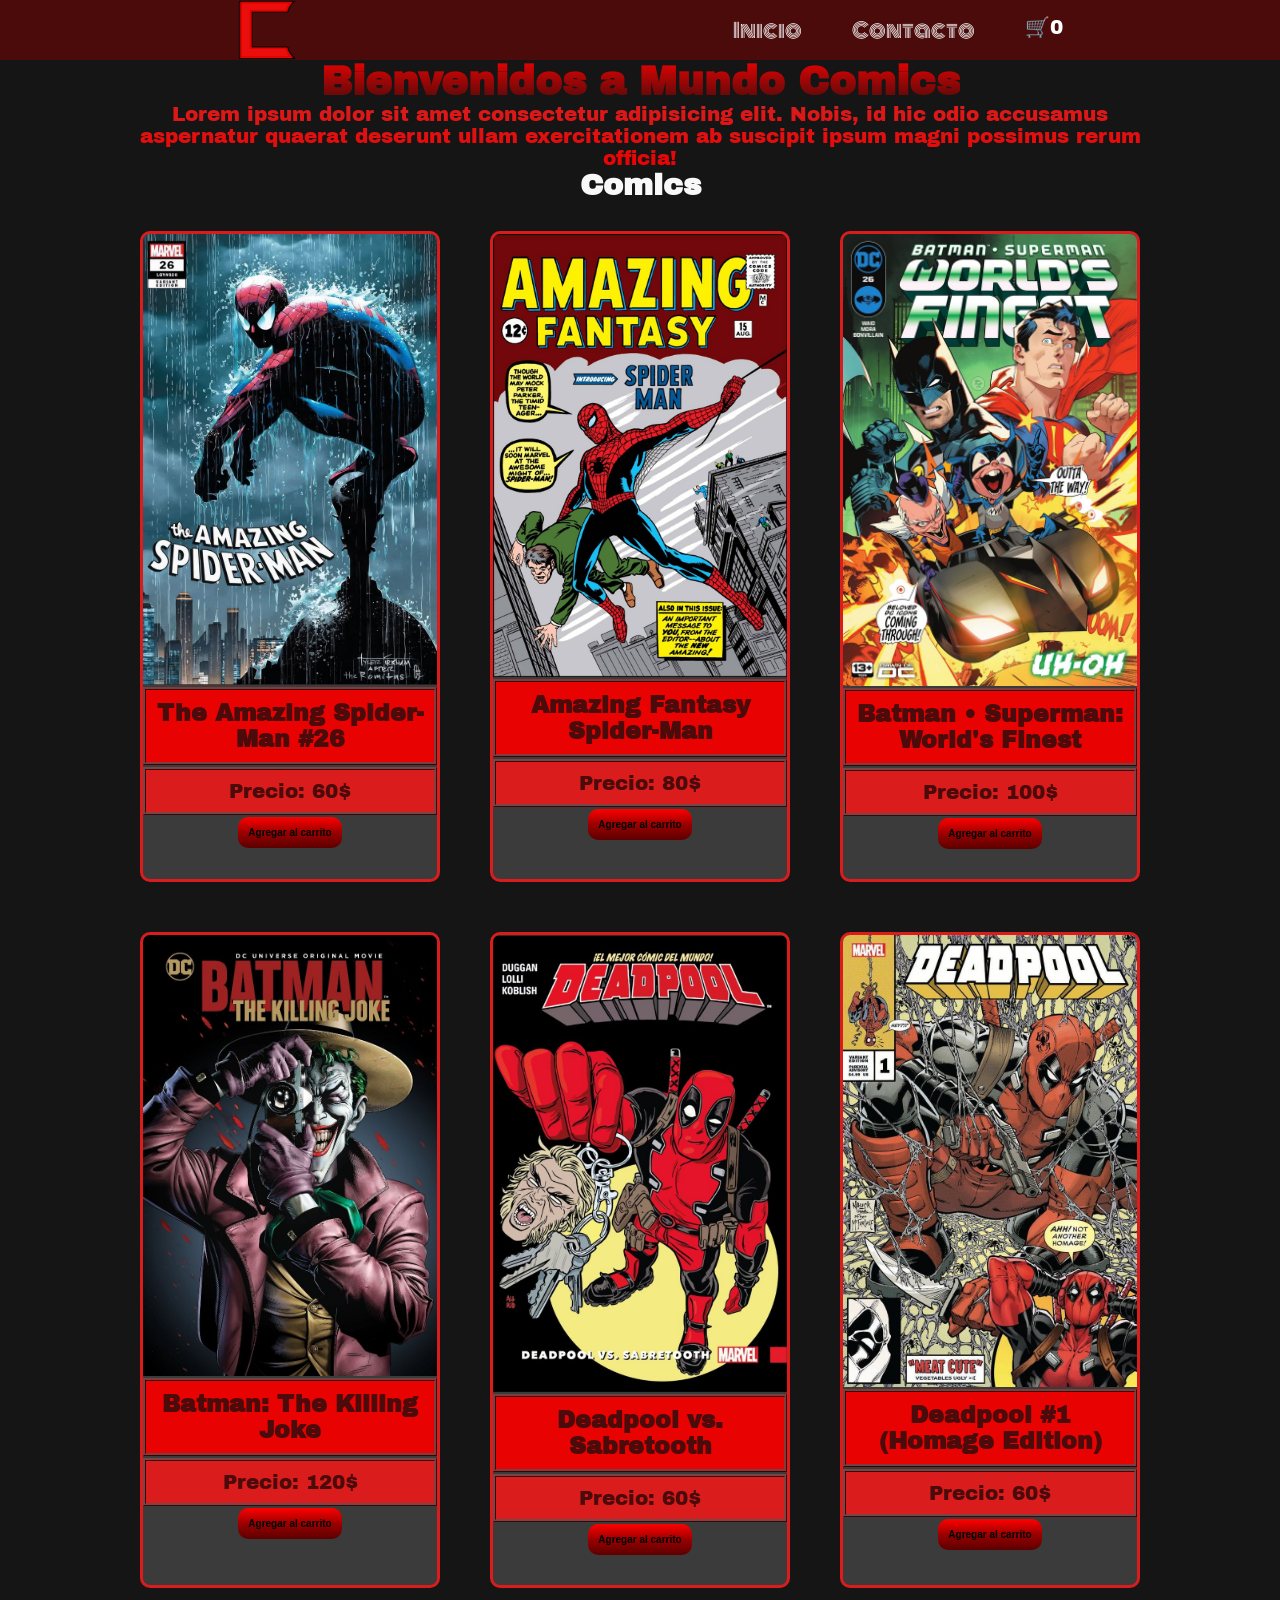
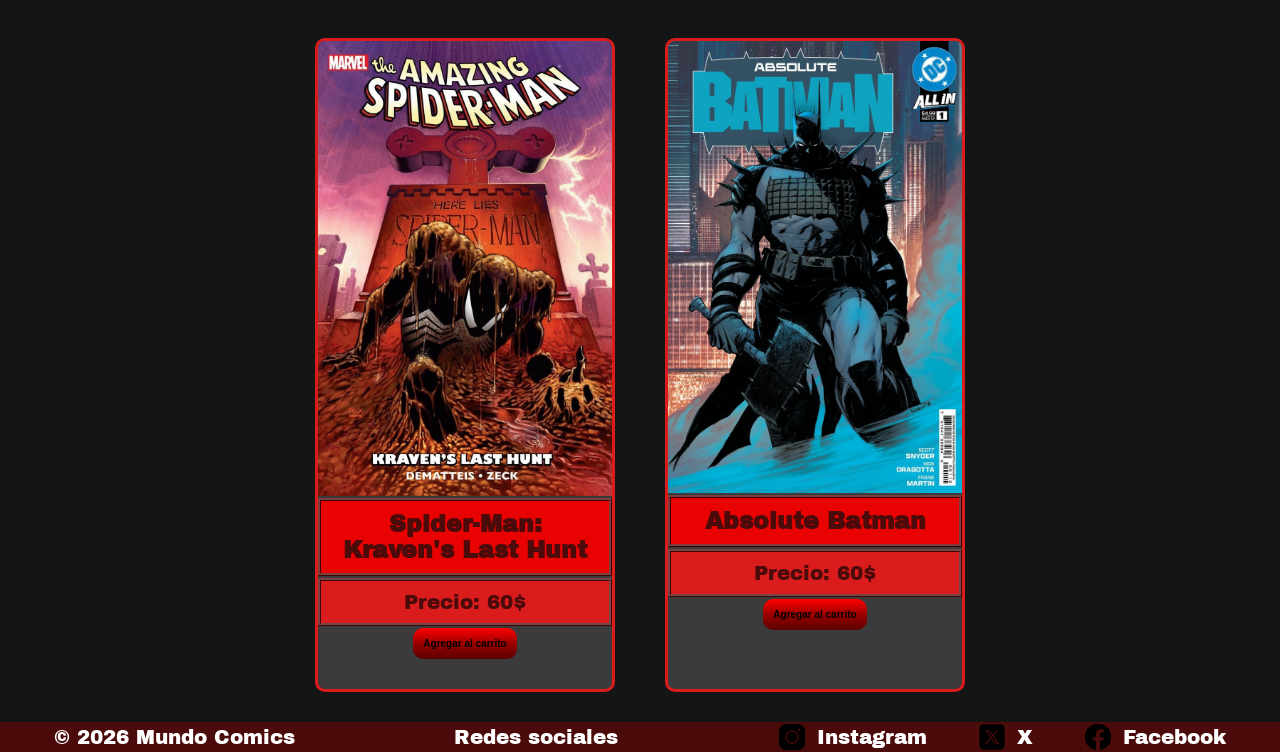
==== index.html @ 8cf8cd48 "nuevas paginas,js y boton de carrito de compras" ====
<!doctype html>
<html lang="es">
  <head>
    <meta charset="UTF-8" />
    <meta name="viewport" content="width=device-width, initial-scale=1.0" />
    <link rel="preconnect" href="https://fonts.googleapis.com" />
    <link rel="preconnect" href="https://fonts.gstatic.com" crossorigin />
    <link
      href="https://fonts.googleapis.com/css2?family=Archivo+Black&family=Monoton&display=swap"
      rel="stylesheet"
    />
    <link rel="stylesheet" href="CSS/estilos.css" />
    <title>Mundo Comics</title>
  </head>
  <body>
    <header>
      <div class="div-logo">
        <a href="index.html" class="logo">
          <img
            src="Img/logo_de_pagina.png"
            alt="Logo de Mundo Comics"
            class="logo"
          />
        </a>
      </div>
      <nav class="header-nav">
        <ul>
          <li><a href="index.html" class="monoton-regular">Inicio</a></li>
          <li>
            <a href="Pages/contacto.html" class="monoton-regular">Contacto</a>
          </li>
          <li>
            <a href="/Pages/carrito.html" class="carrito-icono"
              >🛒<span id="contador-carrito">0</span></a
            >
          </li>
        </ul>
      </nav>
    </header>

    <main>
      <h1 class="text-primary">Bienvenidos a Mundo Comics</h1>
      <p class="text-secondary">
        Lorem ipsum dolor sit amet consectetur adipisicing elit. Nobis, id hic
        odio accusamus aspernatur quaerat deserunt ullam exercitationem ab
        suscipit ipsum magni possimus rerum officia!
      </p>
      <h2>Comics</h2>

      <section>
        <div class="tarjetas-de-producto">
          <article class="card">
            <img
              src="Img/the_amazing_spider_man.jpg"
              alt="Imagen de The Amazing Spider-Man Variant"
            />
            <h3 class="text-secondary-card">The Amazing Spider-Man #26</h3>
            <p class="text-primary-card">Precio: 60$</p>
            <button class="btn bg-secondary text-dark">
              Agregar al carrito
            </button>
          </article>

          <article class="card">
            <img
              src="Img/amazing_fantasy_spider_Man.jpg"
              alt="Imagen de Amazing Fantasy #15"
            />
            <h3 class="text-secondary-card">Amazing Fantasy Spider-Man</h3>
            <p class="text-primary-card">Precio: 80$</p>
            <button class="btn bg-secondary text-dark">
              Agregar al carrito
            </button>
          </article>

          <article class="card">
            <img
              src="Img/batman_._superman,_worlds_finest.jpg"
              alt="Imagen de World's Finest"
            />
            <h3 class="text-secondary-card">
              Batman • Superman: World's Finest
            </h3>
            <p class="text-primary-card">Precio: 100$</p>
            <button class="btn bg-secondary text-dark">
              Agregar al carrito
            </button>
          </article>

          <article class="card">
            <img
              src="Img/batman,_the_killing_joke.jpg"
              alt="Imagen de The Killing Joke"
            />
            <h3 class="text-secondary-card">Batman: The Killing Joke</h3>
            <p class="text-primary-card">Precio: 120$</p>
            <button class="btn bg-secondary text-dark">
              Agregar al carrito
            </button>
          </article>

          <article class="card">
            <img
              src="Img/deadpool_vs_sabretooth.jpg"
              alt="Imagen de Deadpool vs Sabretooth"
            />
            <h3 class="text-secondary-card">Deadpool vs. Sabretooth</h3>
            <p class="text-primary-card">Precio: 60$</p>
            <button class="btn bg-secondary text-dark">
              Agregar al carrito
            </button>
          </article>

          <article class="card">
            <img src="Img/deadpool.jpg" alt="Imagen de Deadpool Homage" />
            <h3 class="text-secondary-card">Deadpool #1 (Homage Edition)</h3>
            <p class="text-primary-card">Precio: 60$</p>
            <button class="btn bg-secondary text-dark">
              Agregar al carrito
            </button>
          </article>

          <article class="card">
            <img
              src="Img/te_amazing_spider_man,_kravens_last_hunt.jpg"
              alt="Imagen de Kraven's Last Hunt"
            />
            <h3 class="text-secondary-card">Spider-Man: Kraven's Last Hunt</h3>
            <p class="text-primary-card">Precio: 60$</p>
            <button class="btn bg-secondary text-dark">
              Agregar al carrito
            </button>
          </article>

          <article class="card">
            <img
              src="Img/absolute_Batman.jpg"
              alt="Imagen de Absolute Batman"
            />
            <h3 class="text-secondary-card">Absolute Batman</h3>
            <p class="text-primary-card">Precio: 60$</p>
            <button class="btn bg-secondary text-dark">
              Agregar al carrito
            </button>
          </article>
        </div>
      </section>
    </main>

    <footer>
      <p>© 2026 Mundo Comics</p>
      <p>Redes sociales</p>
      <ul class="Footer-list">
        <li><img src="Img/instagram.png" alt="Instagram" />Instagram</li>
        <li><img src="Img/x.png" alt="X" />X</li>
        <li><img src="Img/facebook.png" alt="Facebook" />Facebook</li>
      </ul>
    </footer>
  </body>
</html>
---- CSS/estilos.css ----
* {
  margin: 0;
  padding: 0;
  box-sizing: border-box;
}

html {
  font-size: 62.5%;
}

body {
  font-family: "Archivo Black", sans-serif;
  font-style: normal;
  font-size: 2rem;
  background-color: #151515;
  color: #f8f8f8;
  display: flex;
  flex-direction: column;
  height: 100vh;
  text-align: center;
}

header,
footer {
  background-color: #4b0b0b;
  flex-wrap: wrap;
  width: 100%;
  color: white;
  display: flex;
  justify-content: space-around;
  align-items: center;
}

.div-logo {
  margin-left: 2rem;
  font-weight: bold;
}

.logo,
.header-nav ul li a {
  font-size: 2rem;
}
.logo {
  display: flex;
  width: 6rem;
  height: 6rem;
}
.header-nav ul {
  list-style: none;
  display: flex;
  gap: 2rem;
  margin: 0;
  padding: 0;
}

.header-nav a {
  text-decoration: none;
  color: white;
  font-size: 1.6rem;
}
.header-nav ul,
footer,
.Footer-list {
  list-style: none;
  display: flex;
  gap: 5rem;
}
.Footer-list li {
  display: flex;
  align-items: center;
  gap: 1rem;
}

.Footer-list li img {
  width: 3rem;
  height: auto;
}

main {
  width: 80%;
  margin: auto;
  padding-bottom: 2rem;
  flex: 1;
  display: flex;
  flex-direction: column;
  align-items: center;
}

.btn {
  text-align: center;
  align-items: center;
  border: black;
  font-size: 1rem;
  font-weight: bold;
  border-radius: 1rem;
  padding: 1rem;
  cursor: pointer;
}
.btn:active {
  transform: scale(0.95);
  background: linear-gradient(#ffb700, #ff5500, #ff0000);
}
.card {
  margin: 1rem;
  background-color: #3b3b3b;
  width: 30rem;
  border-style: solid;
  padding-bottom: 3rem;
  border-radius: 1rem;
  border-color: #da1c1c;
  overflow: hidden;
  text-align: center;
  display: flex;
  flex-direction: column;
  align-items: center;
  gap: 0.2rem;
}

.card img {
  width: 100%;
}

.text-dark {
  color: #000000;
}
.text-primary-card {
  border: #000000bc;
  border-style: ridge;
  background-color: #da1c1c;
  width: 100%;
  padding: 1rem;
  color: #4b0b0b;
}
.text-secondary-card {
  border: #000000bc;
  border-style: ridge;
  width: 100%;
  padding: 1rem;
  background-color: #e90202;
  color: #4b0b0b;
}
.text-primary {
  background: linear-gradient(#e90202, #4b0b0b);
  background-clip: text;
  color: transparent;
}
.text-secondary {
  background: linear-gradient(#da1c1c, #e90202);
  background-clip: text;
  color: transparent;
}
.monoton-regular {
  font-family: "Monoton", sans-serif;
  font-weight: 400;
  font-style: normal;
}
.bg-secondary {
  background: linear-gradient(#ff0000, #9b0000, #5c0000);
}
.tarjetas-de-producto {
  margin-top: 2rem;
  justify-content: center;
  display: flex;
  flex-wrap: wrap;
  gap: 3rem;
}
/*=============================*/
/*           CONTACTO          */
/*=============================*/
.titulo-contacto {
  margin: 2rem 0;
}

.form-contacto {
  background: linear-gradient(#ffaa00, #ff6200, #ff4800);
  color: #000000;
  width: 100%;
  max-width: 50rem;
  font-size: 2rem;
  padding: 3rem;
  border-radius: 1rem;
  box-shadow: 0 10px 30px rgba(0, 0, 0, 0.15);
}
/*=============================*/
/*        MEDIA QUERY          */
/*=============================*/
@media (max-width: 600px) {
  footer {
    flex-direction: column;
    align-items: center;
    justify-content: center;
    padding: 1rem;
  }

  .Footer-list {
    flex-direction: column;
    gap: 0.5rem;
    align-items: center;
    width: 100%;
  }

  .Footer-list li {
    flex: none;
    text-align: center;
  }

  .Footer-list li img {
    width: 2rem;
  }
}
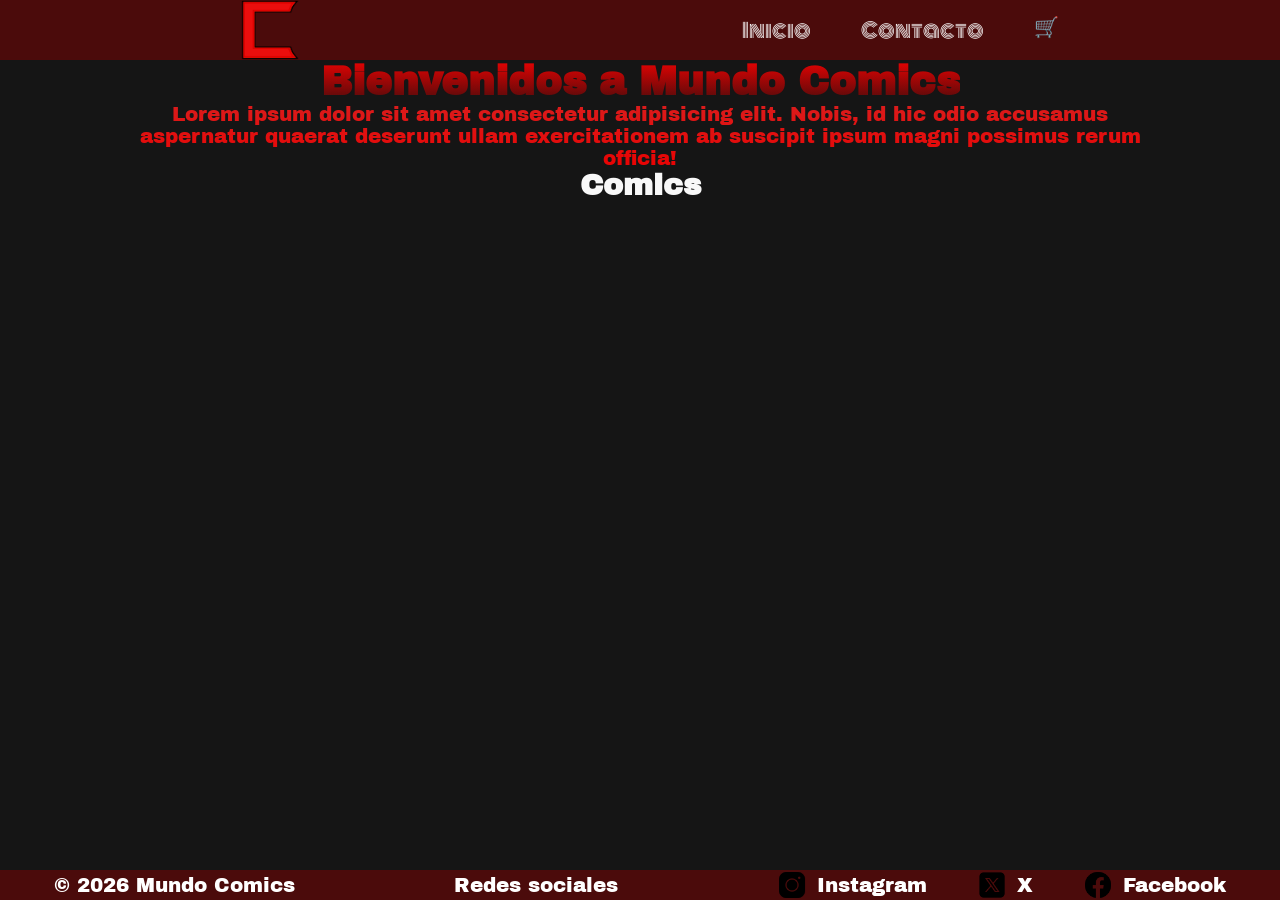
==== commit a7a1e115: "carrito" ====
--- a/index.html
+++ b/index.html
@@ -31,8 +31,8 @@
           </li>
           <li>
             <a href="/Pages/carrito.html" class="carrito-icono"
-              >🛒<span id="contador-carrito">0</span></a
-            >
+              >🛒<span id="contadorcarrito"></span
+            ></a>
           </li>
         </ul>
       </nav>
@@ -48,8 +48,8 @@
       <h2>Comics</h2>
 
       <section>
-        <div class="tarjetas-de-producto">
-          <article class="card">
+        <div id="contenedor-tarjetas" class="tarjetas-de-producto">
+          <!-- <article class="card">
             <img
               src="Img/the_amazing_spider_man.jpg"
               alt="Imagen de The Amazing Spider-Man Variant"
@@ -142,7 +142,7 @@
             <button class="btn bg-secondary text-dark">
               Agregar al carrito
             </button>
-          </article>
+          </article> -->
         </div>
       </section>
     </main>
@@ -156,5 +156,6 @@
         <li><img src="Img/facebook.png" alt="Facebook" />Facebook</li>
       </ul>
     </footer>
+    <script src="/Js/index.js" type="module"></script>
   </body>
 </html>
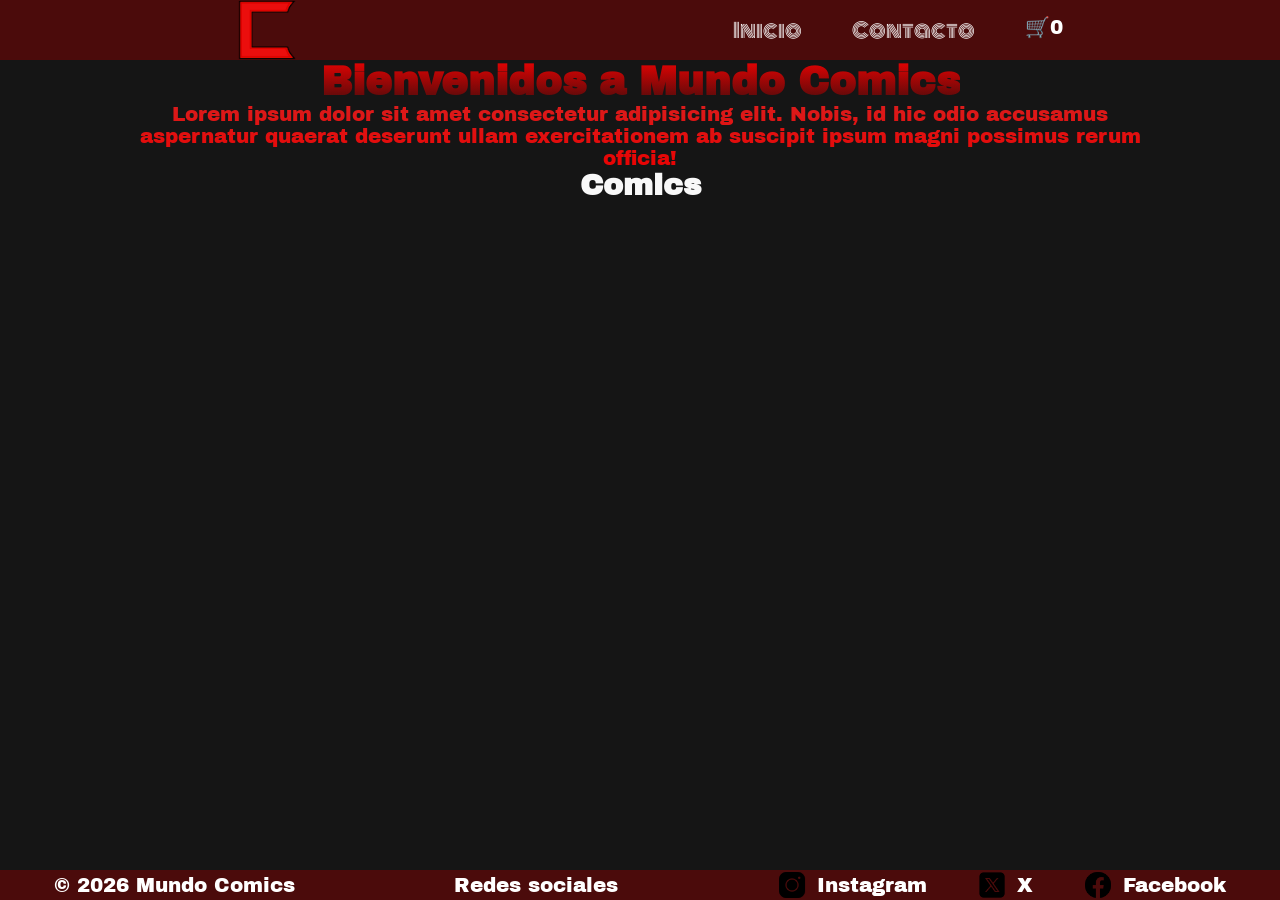
==== commit c47d582e: "Index,funcionesCarritos,storage,ui" ====
--- a/index.html
+++ b/index.html
@@ -31,8 +31,8 @@
           </li>
           <li>
             <a href="/Pages/carrito.html" class="carrito-icono"
-              >🛒<span id="contadorcarrito"></span
-            ></a>
+              >🛒<span id="contador_carrito">0</span></a
+            >
           </li>
         </ul>
       </nav>
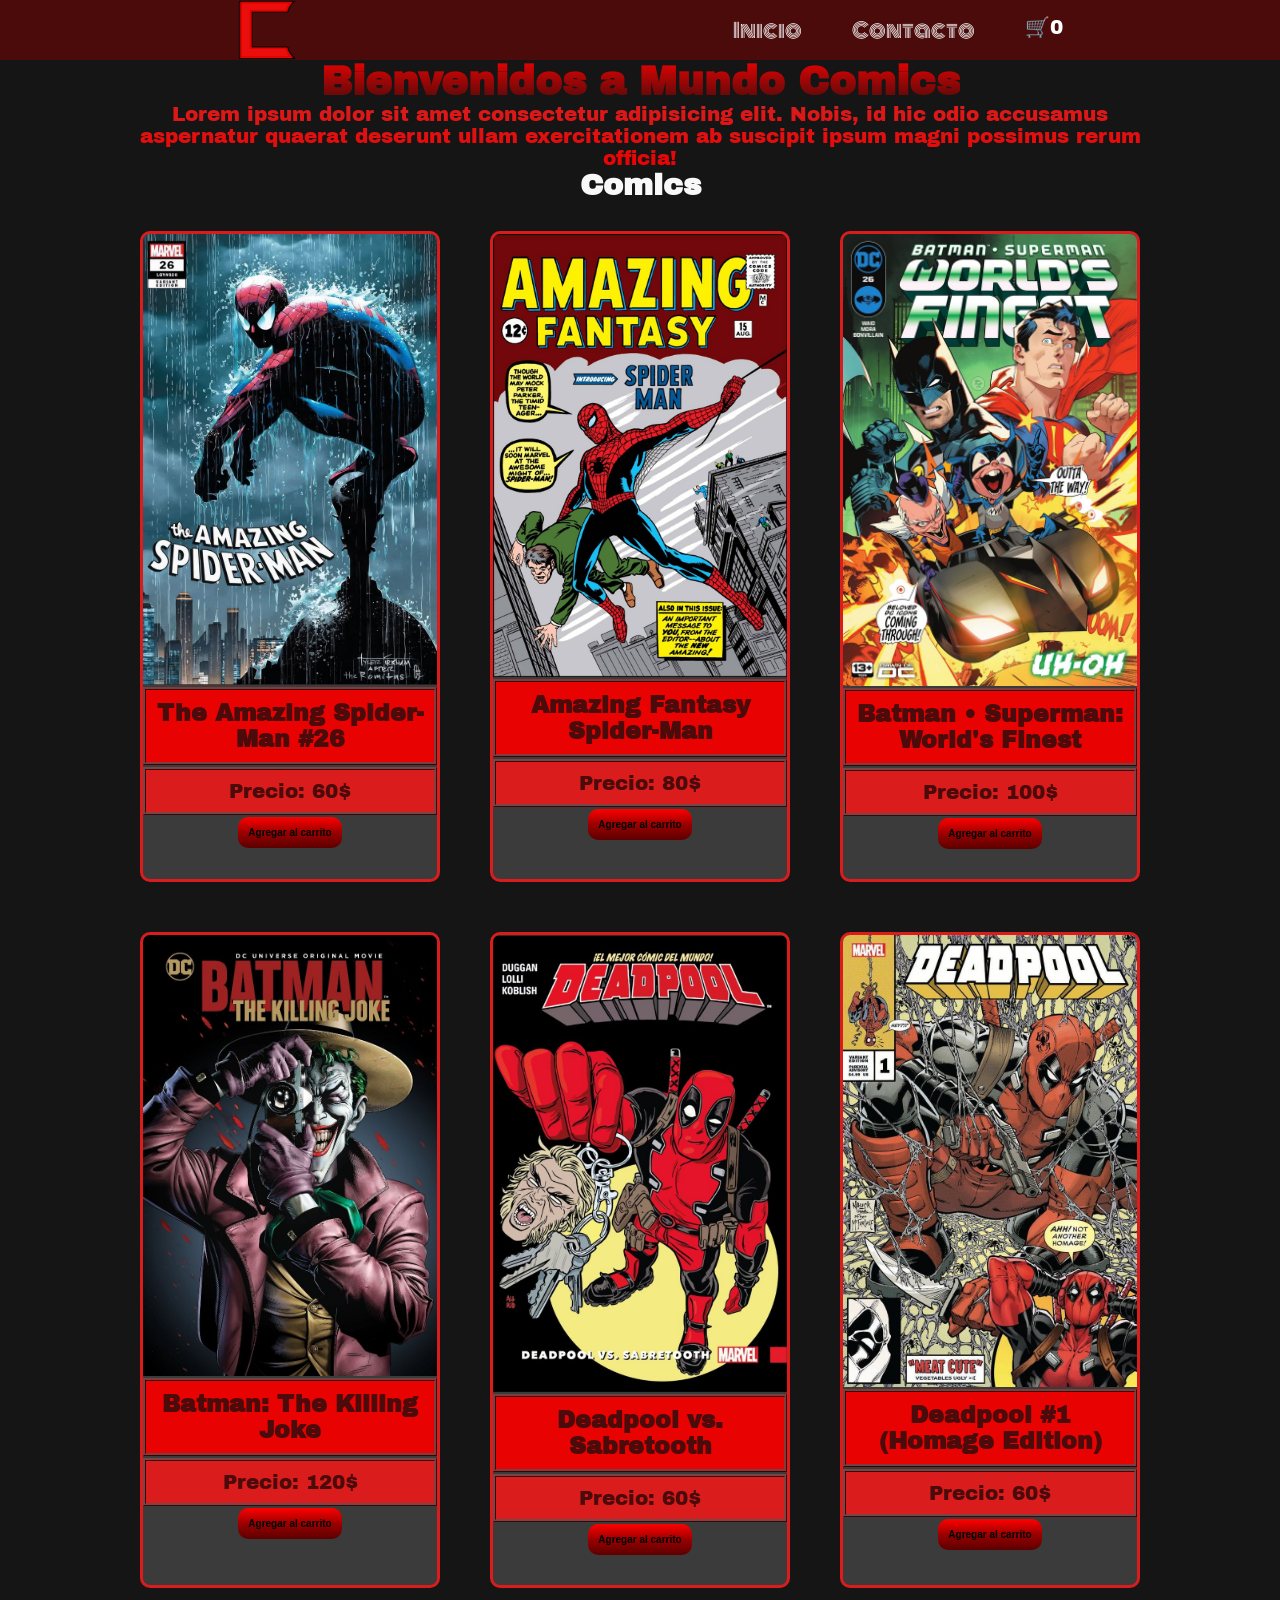
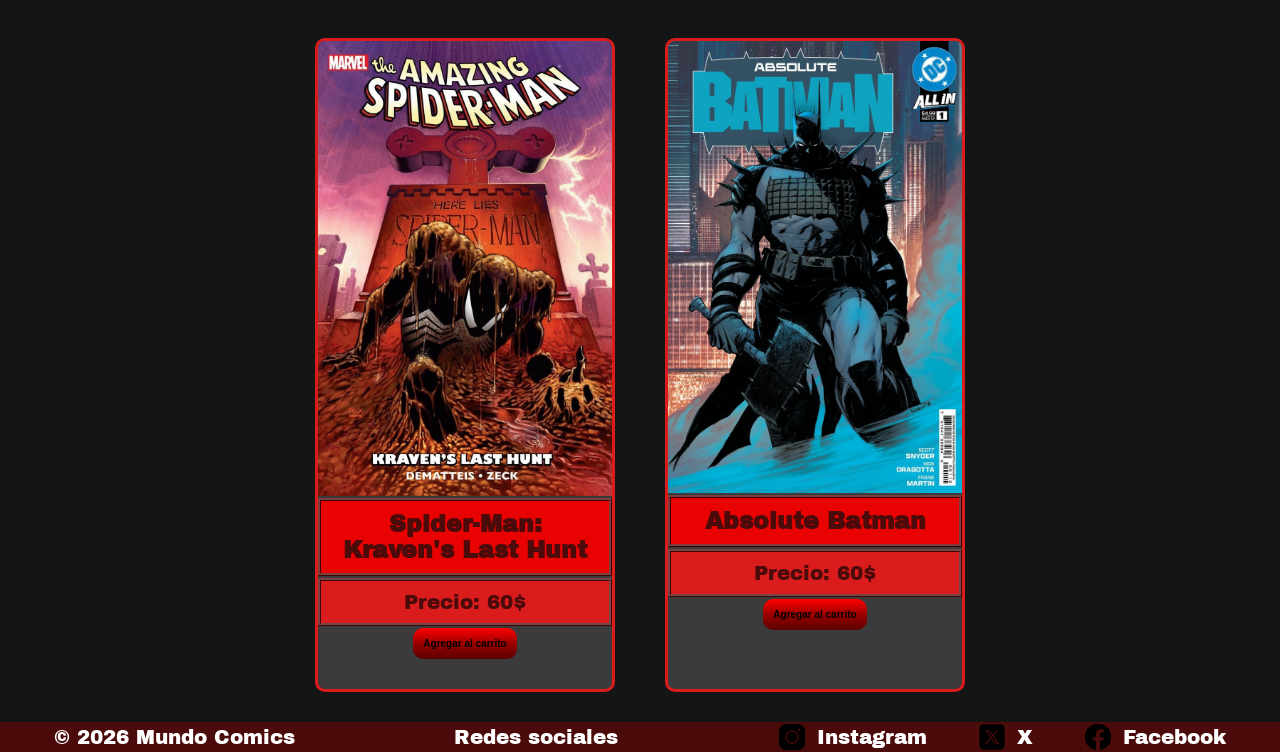
==== commit f8041ed9: "Github no cargaba bien las tarjetas" ====
--- a/index.html
+++ b/index.html
@@ -48,102 +48,7 @@
       <h2>Comics</h2>
 
       <section>
-        <div id="contenedor-tarjetas" class="tarjetas-de-producto">
-          <!-- <article class="card">
-            <img
-              src="Img/the_amazing_spider_man.jpg"
-              alt="Imagen de The Amazing Spider-Man Variant"
-            />
-            <h3 class="text-secondary-card">The Amazing Spider-Man #26</h3>
-            <p class="text-primary-card">Precio: 60$</p>
-            <button class="btn bg-secondary text-dark">
-              Agregar al carrito
-            </button>
-          </article>
-
-          <article class="card">
-            <img
-              src="Img/amazing_fantasy_spider_Man.jpg"
-              alt="Imagen de Amazing Fantasy #15"
-            />
-            <h3 class="text-secondary-card">Amazing Fantasy Spider-Man</h3>
-            <p class="text-primary-card">Precio: 80$</p>
-            <button class="btn bg-secondary text-dark">
-              Agregar al carrito
-            </button>
-          </article>
-
-          <article class="card">
-            <img
-              src="Img/batman_._superman,_worlds_finest.jpg"
-              alt="Imagen de World's Finest"
-            />
-            <h3 class="text-secondary-card">
-              Batman • Superman: World's Finest
-            </h3>
-            <p class="text-primary-card">Precio: 100$</p>
-            <button class="btn bg-secondary text-dark">
-              Agregar al carrito
-            </button>
-          </article>
-
-          <article class="card">
-            <img
-              src="Img/batman,_the_killing_joke.jpg"
-              alt="Imagen de The Killing Joke"
-            />
-            <h3 class="text-secondary-card">Batman: The Killing Joke</h3>
-            <p class="text-primary-card">Precio: 120$</p>
-            <button class="btn bg-secondary text-dark">
-              Agregar al carrito
-            </button>
-          </article>
-
-          <article class="card">
-            <img
-              src="Img/deadpool_vs_sabretooth.jpg"
-              alt="Imagen de Deadpool vs Sabretooth"
-            />
-            <h3 class="text-secondary-card">Deadpool vs. Sabretooth</h3>
-            <p class="text-primary-card">Precio: 60$</p>
-            <button class="btn bg-secondary text-dark">
-              Agregar al carrito
-            </button>
-          </article>
-
-          <article class="card">
-            <img src="Img/deadpool.jpg" alt="Imagen de Deadpool Homage" />
-            <h3 class="text-secondary-card">Deadpool #1 (Homage Edition)</h3>
-            <p class="text-primary-card">Precio: 60$</p>
-            <button class="btn bg-secondary text-dark">
-              Agregar al carrito
-            </button>
-          </article>
-
-          <article class="card">
-            <img
-              src="Img/te_amazing_spider_man,_kravens_last_hunt.jpg"
-              alt="Imagen de Kraven's Last Hunt"
-            />
-            <h3 class="text-secondary-card">Spider-Man: Kraven's Last Hunt</h3>
-            <p class="text-primary-card">Precio: 60$</p>
-            <button class="btn bg-secondary text-dark">
-              Agregar al carrito
-            </button>
-          </article>
-
-          <article class="card">
-            <img
-              src="Img/absolute_Batman.jpg"
-              alt="Imagen de Absolute Batman"
-            />
-            <h3 class="text-secondary-card">Absolute Batman</h3>
-            <p class="text-primary-card">Precio: 60$</p>
-            <button class="btn bg-secondary text-dark">
-              Agregar al carrito
-            </button>
-          </article> -->
-        </div>
+        <div id="contenedor-tarjetas" class="tarjetas-de-producto"></div>
       </section>
     </main>
 
@@ -156,6 +61,6 @@
         <li><img src="Img/facebook.png" alt="Facebook" />Facebook</li>
       </ul>
     </footer>
-    <script src="/Js/index.js" type="module"></script>
+    <script type="module" src="Js/index.js"></script>
   </body>
 </html>
